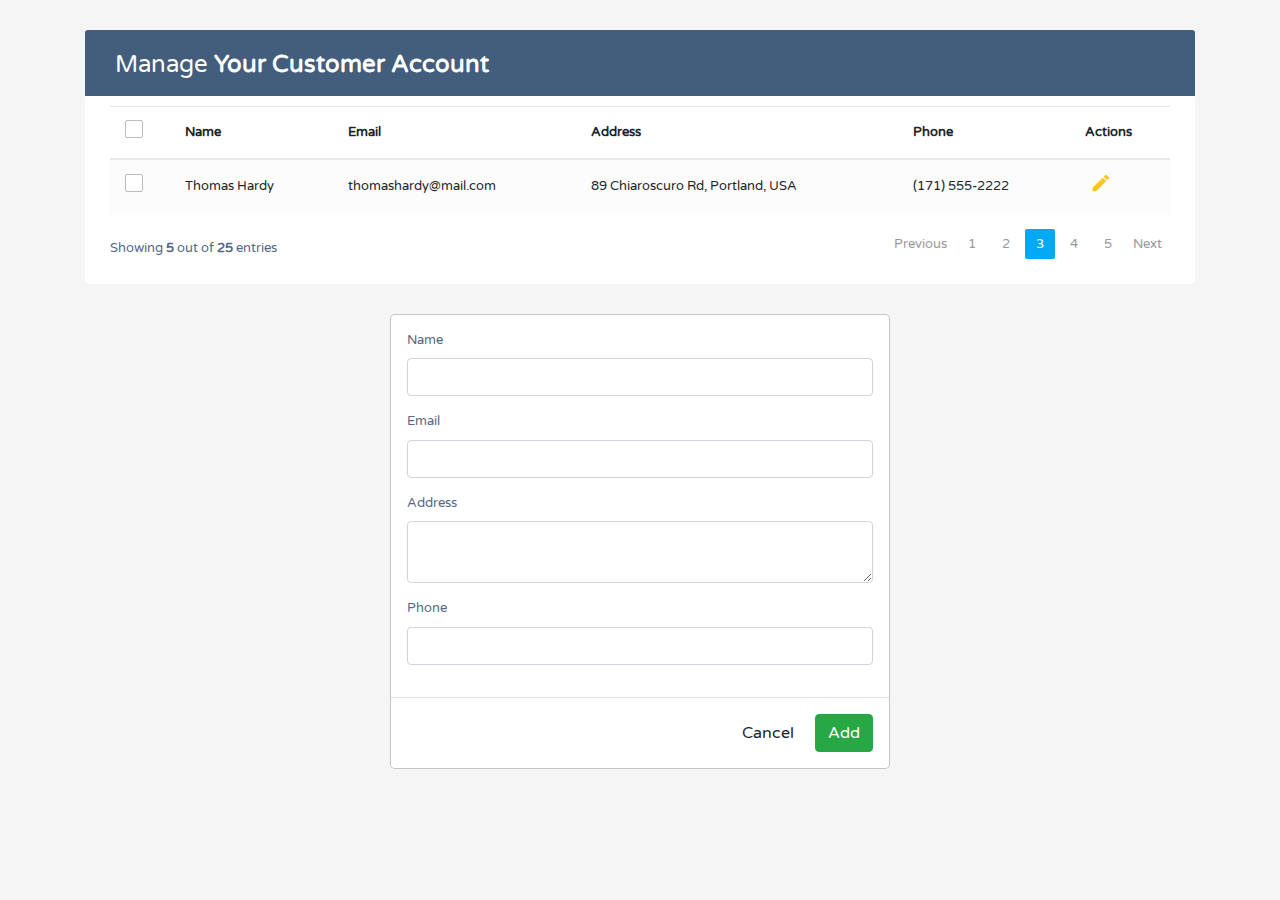
==== customer_crud.html @ dc0fd520 "Removed some buttons, needs connect. to db" ====
<!DOCTYPE html>
<html lang="en">
<head>
<meta charset="utf-8">
<meta name="viewport" content="width=device-width, initial-scale=1, shrink-to-fit=no">
<title>CRUD Data Table for Database with Modal Form</title>
<link rel="stylesheet" href="https://fonts.googleapis.com/css?family=Roboto|Varela+Round">
<link rel="stylesheet" href="https://stackpath.bootstrapcdn.com/bootstrap/4.5.0/css/bootstrap.min.css">
<link rel="stylesheet" href="https://fonts.googleapis.com/icon?family=Material+Icons">
<link rel="stylesheet" href="https://maxcdn.bootstrapcdn.com/font-awesome/4.7.0/css/font-awesome.min.css">
<script src="https://code.jquery.com/jquery-3.5.1.min.js"></script>
<script src="https://cdn.jsdelivr.net/npm/popper.js@1.16.0/dist/umd/popper.min.js"></script>
<script src="https://stackpath.bootstrapcdn.com/bootstrap/4.5.0/js/bootstrap.min.js"></script>
<style>
body {
	color: #566787;
	background: #f5f5f5;
	font-family: 'Varela Round', sans-serif;
	font-size: 13px;
}
.table-responsive {
    margin: 30px 0;
}
.table-wrapper {
	background: #fff;
	padding: 20px 25px;
	border-radius: 3px;
	min-width: 1000px;
	box-shadow: 0 1px 1px rgba(0,0,0,.05);
}
.table-title {        
	padding-bottom: 15px;
	background: #435d7d;
	color: #fff;
	padding: 16px 30px;
	min-width: 100%;
	margin: -20px -25px 10px;
	border-radius: 3px 3px 0 0;
}
.table-title h2 {
	margin: 5px 0 0;
	font-size: 24px;
}
.table-title .btn-group {
	float: right;
}
.table-title .btn {
	color: #fff;
	float: right;
	font-size: 13px;
	border: none;
	min-width: 50px;
	border-radius: 2px;
	border: none;
	outline: none !important;
	margin-left: 10px;
}
.table-title .btn i {
	float: left;
	font-size: 21px;
	margin-right: 5px;
}
.table-title .btn span {
	float: left;
	margin-top: 2px;
}
table.table tr th, table.table tr td {
	border-color: #e9e9e9;
	padding: 12px 15px;
	vertical-align: middle;
}
table.table tr th:first-child {
	width: 60px;
}
table.table tr th:last-child {
	width: 100px;
}
table.table-striped tbody tr:nth-of-type(odd) {
	background-color: #fcfcfc;
}
table.table-striped.table-hover tbody tr:hover {
	background: #f5f5f5;
}
table.table th i {
	font-size: 13px;
	margin: 0 5px;
	cursor: pointer;
}	
table.table td:last-child i {
	opacity: 0.9;
	font-size: 22px;
	margin: 0 5px;
}
table.table td a {
	font-weight: bold;
	color: #566787;
	display: inline-block;
	text-decoration: none;
	outline: none !important;
}
table.table td a:hover {
	color: #2196F3;
}
table.table td a.edit {
	color: #FFC107;
}
table.table td a.delete {
	color: #F44336;
}
table.table td i {
	font-size: 19px;
}
table.table .avatar {
	border-radius: 50%;
	vertical-align: middle;
	margin-right: 10px;
}
.pagination {
	float: right;
	margin: 0 0 5px;
}
.pagination li a {
	border: none;
	font-size: 13px;
	min-width: 30px;
	min-height: 30px;
	color: #999;
	margin: 0 2px;
	line-height: 30px;
	border-radius: 2px !important;
	text-align: center;
	padding: 0 6px;
}
.pagination li a:hover {
	color: #666;
}	
.pagination li.active a, .pagination li.active a.page-link {
	background: #03A9F4;
}
.pagination li.active a:hover {        
	background: #0397d6;
}
.pagination li.disabled i {
	color: #ccc;
}
.pagination li i {
	font-size: 16px;
	padding-top: 6px
}
.hint-text {
	float: left;
	margin-top: 10px;
	font-size: 13px;
}    
/* Custom checkbox */
.custom-checkbox {
	position: relative;
}
.custom-checkbox input[type="checkbox"] {    
	opacity: 0;
	position: absolute;
	margin: 5px 0 0 3px;
	z-index: 9;
}
.custom-checkbox label:before{
	width: 18px;
	height: 18px;
}
.custom-checkbox label:before {
	content: '';
	margin-right: 10px;
	display: inline-block;
	vertical-align: text-top;
	background: white;
	border: 1px solid #bbb;
	border-radius: 2px;
	box-sizing: border-box;
	z-index: 2;
}
.custom-checkbox input[type="checkbox"]:checked + label:after {
	content: '';
	position: absolute;
	left: 6px;
	top: 3px;
	width: 6px;
	height: 11px;
	border: solid #000;
	border-width: 0 3px 3px 0;
	transform: inherit;
	z-index: 3;
	transform: rotateZ(45deg);
}
.custom-checkbox input[type="checkbox"]:checked + label:before {
	border-color: #03A9F4;
	background: #03A9F4;
}
.custom-checkbox input[type="checkbox"]:checked + label:after {
	border-color: #fff;
}
.custom-checkbox input[type="checkbox"]:disabled + label:before {
	color: #b8b8b8;
	cursor: auto;
	box-shadow: none;
	background: #ddd;
}
/* Modal styles */
.modal .modal-dialog {
	max-width: 400px;
}
.modal .modal-header, .modal .modal-body, .modal .modal-footer {
	padding: 20px 30px;
}
.modal .modal-content {
	border-radius: 3px;
	font-size: 14px;
}
.modal .modal-footer {
	background: #ecf0f1;
	border-radius: 0 0 3px 3px;
}
.modal .modal-title {
	display: inline-block;
}
.modal .form-control {
	border-radius: 2px;
	box-shadow: none;
	border-color: #dddddd;
}
.modal textarea.form-control {
	resize: vertical;
}
.modal .btn {
	border-radius: 2px;
	min-width: 100px;
}	
.modal form label {
	font-weight: normal;
}	
</style>
<script>
$(document).ready(function(){
	// Activate tooltip
	$('[data-toggle="tooltip"]').tooltip();
	
	// Select/Deselect checkboxes
	// var checkbox = $('table tbody input[type="checkbox"]');
	// $("#selectAll").click(function(){
	// 	if(this.checked){
	// 		checkbox.each(function(){
	// 			this.checked = true;                        
	// 		});
	// 	} else{
	// 		checkbox.each(function(){
	// 			this.checked = false;                        
	// 		});
	// 	} 
	// });
	// checkbox.click(function(){
	// 	if(!this.checked){
	// 		$("#selectAll").prop("checked", false);
	// 	}
	// });
});
</script>
</head>
<body>
<div class="container-xl">
	<div class="table-responsive">
		<div class="table-wrapper">
			<div class="table-title">
				<div class="row">
					<div class="col-sm-6">
						<h2>Manage <b>Your Customer Account</b></h2>
					</div>
					<!-- <div class="col-sm-6">
						<a href="#addEmployeeModal" class="btn btn-success" data-toggle="modal"><i class="material-icons">&#xE147;</i> <span>Add New Employee</span></a>
						<a href="#deleteEmployeeModal" class="btn btn-danger" data-toggle="modal"><i class="material-icons">&#xE15C;</i> <span>Delete</span></a>						
					</div> -->
				</div>
			</div>
			<table class="table table-striped table-hover">
				<thead>
					<tr>
						<th>
							<span class="custom-checkbox">
								<input type="checkbox" id="selectAll">
								<label for="selectAll"></label>
							</span>
						</th>
						<th>Name</th>
						<th>Email</th>
						<th>Address</th>
						<th>Phone</th>
						<th>Actions</th>
					</tr>
				</thead>
				<tbody>
					<tr>
						<td>
							<span class="custom-checkbox">
								<input type="checkbox" id="checkbox1" name="options[]" value="1">
								<label for="checkbox1"></label>
							</span>
						</td>
						<td>Thomas Hardy</td>
						<td>thomashardy@mail.com</td>
						<td>89 Chiaroscuro Rd, Portland, USA</td>
						<td>(171) 555-2222</td>
						<td>
							<a href="#editCustomerModal" class="edit" data-toggle="modal"><i class="material-icons" data-toggle="tooltip" title="Edit">&#xE254;</i></a>
							<!-- <a href="#deleteEmployeeModal" class="delete" data-toggle="modal"><i class="material-icons" data-toggle="tooltip" title="Delete">&#xE872;</i></a> -->
						</td>
					</tr>
					<!-- <tr>
						<td>
							<span class="custom-checkbox">
								<input type="checkbox" id="checkbox2" name="options[]" value="1">
								<label for="checkbox2"></label>
							</span>
						</td>
						<td>Dominique Perrier</td>
						<td>dominiqueperrier@mail.com</td>
						<td>Obere Str. 57, Berlin, Germany</td>
						<td>(313) 555-5735</td>
						<td>
							<a href="#editEmployeeModal" class="edit" data-toggle="modal"><i class="material-icons" data-toggle="tooltip" title="Edit">&#xE254;</i></a>
							<a href="#deleteEmployeeModal" class="delete" data-toggle="modal"><i class="material-icons" data-toggle="tooltip" title="Delete">&#xE872;</i></a>
						</td>
					</tr>
					<tr>
						<td>
							<span class="custom-checkbox">
								<input type="checkbox" id="checkbox3" name="options[]" value="1">
								<label for="checkbox3"></label>
							</span>
						</td>
						<td>Maria Anders</td>
						<td>mariaanders@mail.com</td>
						<td>25, rue Lauriston, Paris, France</td>
						<td>(503) 555-9931</td>
						<td>
							<a href="#editEmployeeModal" class="edit" data-toggle="modal"><i class="material-icons" data-toggle="tooltip" title="Edit">&#xE254;</i></a>
							<a href="#deleteEmployeeModal" class="delete" data-toggle="modal"><i class="material-icons" data-toggle="tooltip" title="Delete">&#xE872;</i></a>
						</td>
					</tr>
					<tr>
						<td>
							<span class="custom-checkbox">
								<input type="checkbox" id="checkbox4" name="options[]" value="1">
								<label for="checkbox4"></label>
							</span>
						</td>
						<td>Fran Wilson</td>
						<td>franwilson@mail.com</td>
						<td>C/ Araquil, 67, Madrid, Spain</td>
						<td>(204) 619-5731</td>
						<td>
							<a href="#editEmployeeModal" class="edit" data-toggle="modal"><i class="material-icons" data-toggle="tooltip" title="Edit">&#xE254;</i></a>
							<a href="#deleteEmployeeModal" class="delete" data-toggle="modal"><i class="material-icons" data-toggle="tooltip" title="Delete">&#xE872;</i></a>
						</td>
					</tr>					
					<tr>
						<td>
							<span class="custom-checkbox">
								<input type="checkbox" id="checkbox5" name="options[]" value="1">
								<label for="checkbox5"></label>
							</span>
						</td>
						<td>Martin Blank</td>
						<td>martinblank@mail.com</td>
						<td>Via Monte Bianco 34, Turin, Italy</td>
						<td>(480) 631-2097</td>
						<td>
							<a href="#editEmployeeModal" class="edit" data-toggle="modal"><i class="material-icons" data-toggle="tooltip" title="Edit">&#xE254;</i></a>
							<a href="#deleteEmployeeModal" class="delete" data-toggle="modal"><i class="material-icons" data-toggle="tooltip" title="Delete">&#xE872;</i></a>
						</td>
					</tr>  -->
				</tbody>
			</table>
			<div class="clearfix">
				<div class="hint-text">Showing <b>5</b> out of <b>25</b> entries</div>
				<ul class="pagination">
					<li class="page-item disabled"><a href="#">Previous</a></li>
					<li class="page-item"><a href="#" class="page-link">1</a></li>
					<li class="page-item"><a href="#" class="page-link">2</a></li>
					<li class="page-item active"><a href="#" class="page-link">3</a></li>
					<li class="page-item"><a href="#" class="page-link">4</a></li>
					<li class="page-item"><a href="#" class="page-link">5</a></li>
					<li class="page-item"><a href="#" class="page-link">Next</a></li>
				</ul>
			</div>
		</div>
	</div>        
</div>
<!-- Edit Modal HTML -->
<!-- <div id="addEmployeeModal" class="modal fade"> -->
	<div class="modal-dialog">
		<div class="modal-content">
			<form>
				<!-- <div class="modal-header">						 -->
					<!-- <h4 class="modal-title">Add Employee</h4> -->
					<!-- <button type="button" class="close" data-dismiss="modal" aria-hidden="true">&times;</button> -->
				<!-- </div> -->
				<div class="modal-body">					
					<div class="form-group">
						<label>Name</label>
						<input type="text" class="form-control" required>
					</div>
					<div class="form-group">
						<label>Email</label>
						<input type="email" class="form-control" required>
					</div>
					<div class="form-group">
						<label>Address</label>
						<textarea class="form-control" required></textarea>
					</div>
					<div class="form-group">
						<label>Phone</label>
						<input type="text" class="form-control" required>
					</div>					
				</div>
				<div class="modal-footer">
					<input type="button" class="btn btn-default" data-dismiss="modal" value="Cancel">
					<input type="submit" class="btn btn-success" value="Add">
				</div>
			</form>
		</div>
	</div>
</div>
<!-- Edit Modal HTML -->
<div id="editCustomerModal" class="modal fade"> <!--this was formerly editEmployeeModal-->
	<div class="modal-dialog">
		<div class="modal-content">
			<form>
				<div class="modal-header">						
					<h4 class="modal-title">Edit Customer/h4>
					<button type="button" class="close" data-dismiss="modal" aria-hidden="true">&times;</button>
				</div>
				<div class="modal-body">					
					<div class="form-group">
						<label>Name</label>
						<input type="text" class="form-control" required>
					</div>
					<div class="form-group">
						<label>Email</label>
						<input type="email" class="form-control" required>
					</div>
					<div class="form-group">
						<label>Address</label>
						<textarea class="form-control" required></textarea>
					</div>
					<div class="form-group">
						<label>Phone</label>
						<input type="text" class="form-control" required>
					</div>					
				</div>
				<div class="modal-footer">
					<input type="button" class="btn btn-default" data-dismiss="modal" value="Cancel">
					<input type="submit" class="btn btn-info" value="Save">
				</div>
			</form>
		</div>
	</div>
</div>
<!-- Delete Modal HTML -->
<div id="deleteEmployeeModal" class="modal fade">
	<div class="modal-dialog">
		<div class="modal-content">
			<form>
				<div class="modal-header">						
					<h4 class="modal-title">Delete Employee</h4>
					<button type="button" class="close" data-dismiss="modal" aria-hidden="true">&times;</button>
				</div>
				<div class="modal-body">					
					<p>Are you sure you want to delete these Records?</p>
					<p class="text-warning"><small>This action cannot be undone.</small></p>
				</div>
				<div class="modal-footer">
					<input type="button" class="btn btn-default" data-dismiss="modal" value="Cancel">
					<input type="submit" class="btn btn-danger" value="Delete">
				</div>
			</form>
		</div>
	</div>
</div>
</body>
</html>
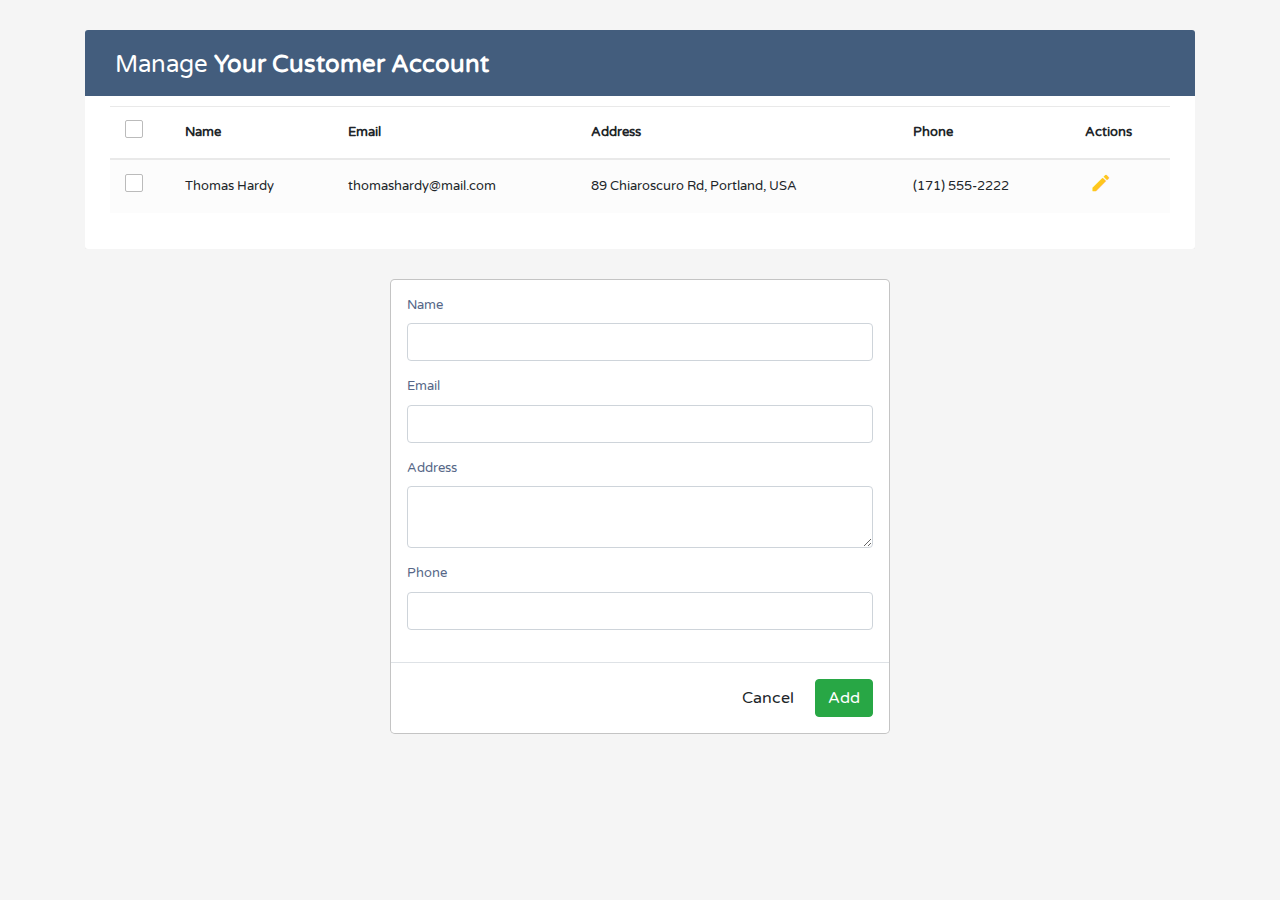
==== commit f4128620: "looks slighltly less frameworky" ====
--- a/customer_crud.html
+++ b/customer_crud.html
@@ -377,7 +377,7 @@
 					</tr>  -->
 				</tbody>
 			</table>
-			<div class="clearfix">
+			<!-- <div class="clearfix">
 				<div class="hint-text">Showing <b>5</b> out of <b>25</b> entries</div>
 				<ul class="pagination">
 					<li class="page-item disabled"><a href="#">Previous</a></li>
@@ -388,7 +388,7 @@
 					<li class="page-item"><a href="#" class="page-link">5</a></li>
 					<li class="page-item"><a href="#" class="page-link">Next</a></li>
 				</ul>
-			</div>
+			</div> -->
 		</div>
 	</div>        
 </div>
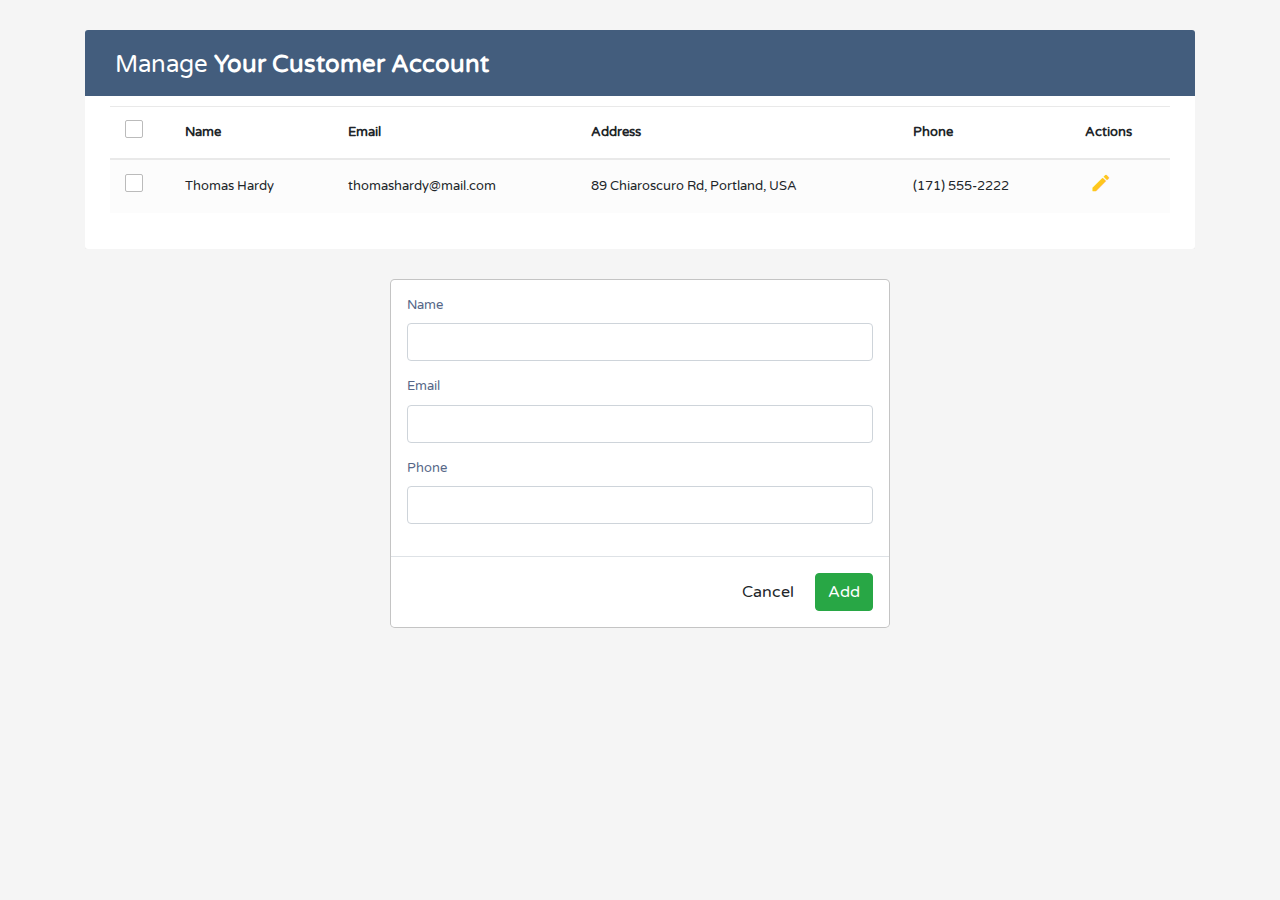
==== commit 1f0e0fe4: "Testing removed data" ====
--- a/customer_crud.html
+++ b/customer_crud.html
@@ -411,10 +411,6 @@
 						<input type="email" class="form-control" required>
 					</div>
 					<div class="form-group">
-						<label>Address</label>
-						<textarea class="form-control" required></textarea>
-					</div>
-					<div class="form-group">
 						<label>Phone</label>
 						<input type="text" class="form-control" required>
 					</div>					
@@ -445,10 +441,7 @@
 						<label>Email</label>
 						<input type="email" class="form-control" required>
 					</div>
-					<div class="form-group">
-						<label>Address</label>
-						<textarea class="form-control" required></textarea>
-					</div>
+		
 					<div class="form-group">
 						<label>Phone</label>
 						<input type="text" class="form-control" required>
@@ -467,10 +460,10 @@
 	<div class="modal-dialog">
 		<div class="modal-content">
 			<form>
-				<div class="modal-header">						
+				<!-- <div class="modal-header">						
 					<h4 class="modal-title">Delete Employee</h4>
 					<button type="button" class="close" data-dismiss="modal" aria-hidden="true">&times;</button>
-				</div>
+				</div> -->
 				<div class="modal-body">					
 					<p>Are you sure you want to delete these Records?</p>
 					<p class="text-warning"><small>This action cannot be undone.</small></p>
